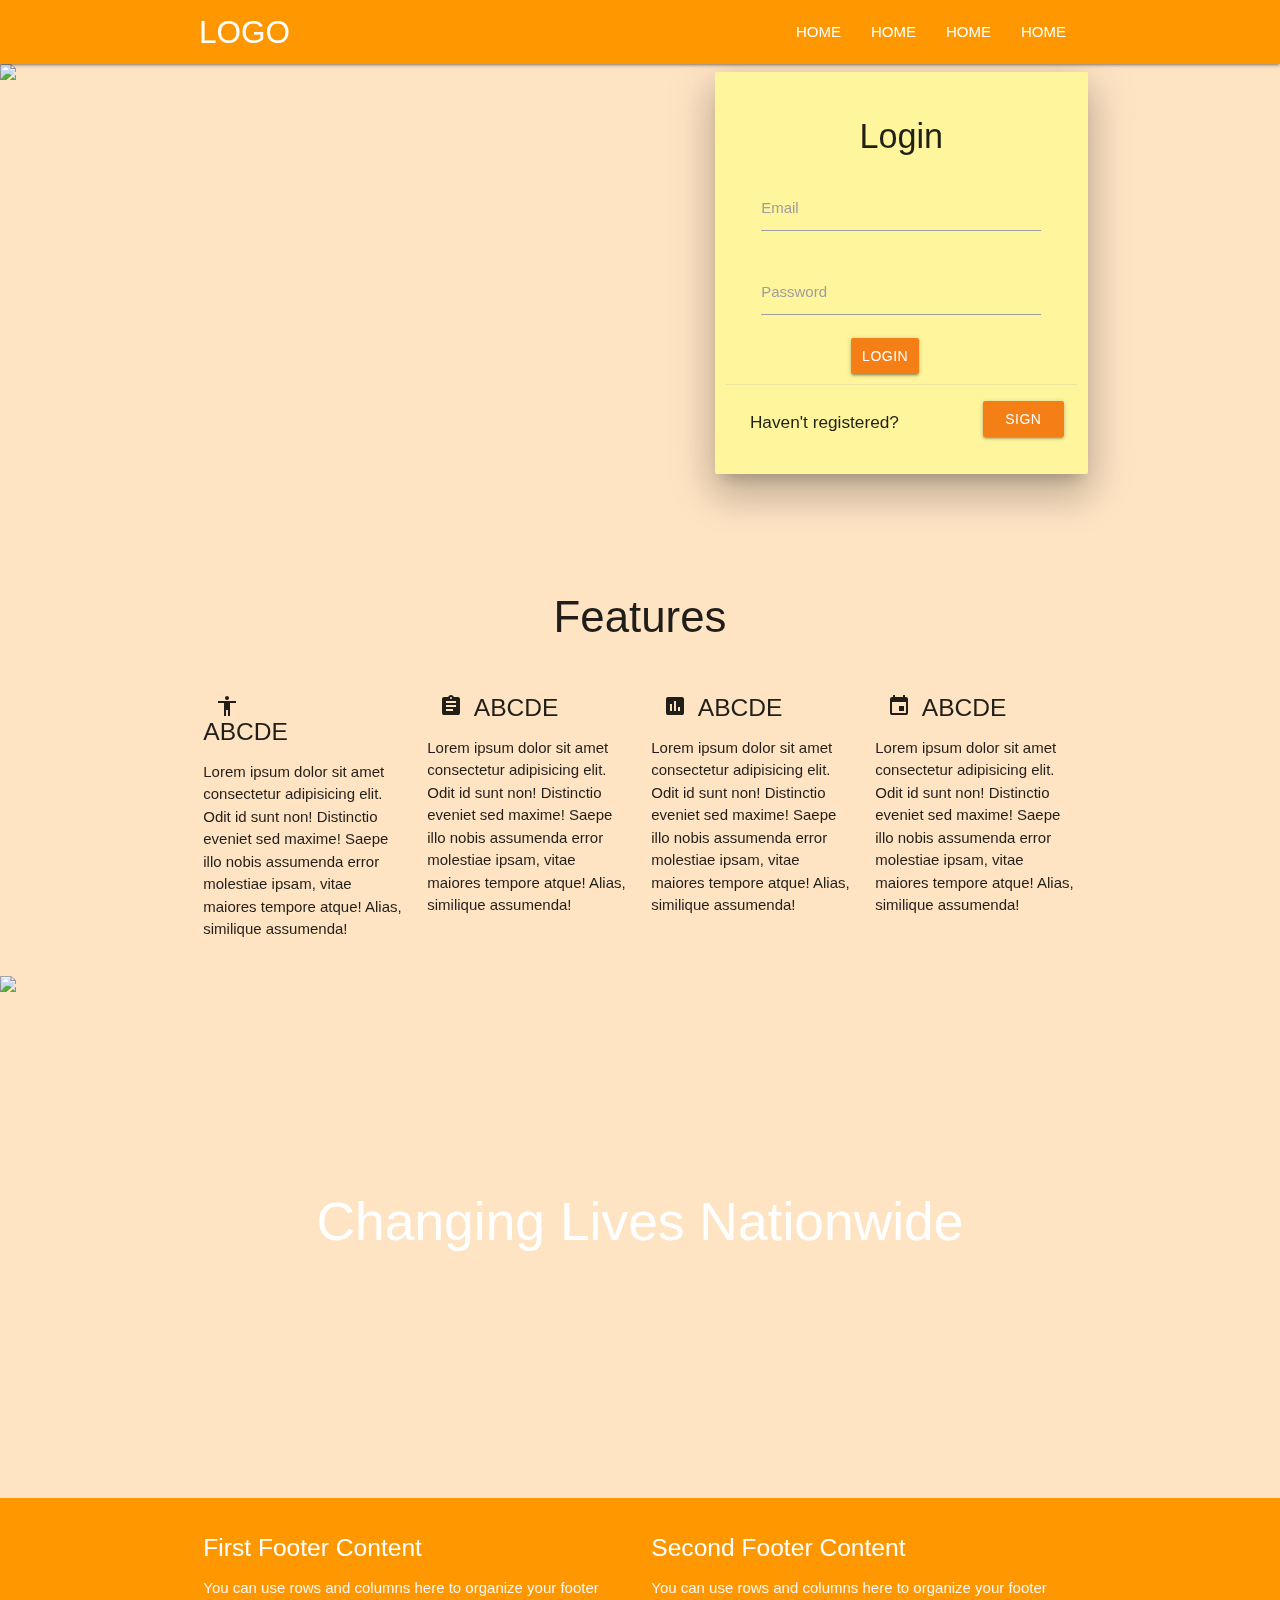
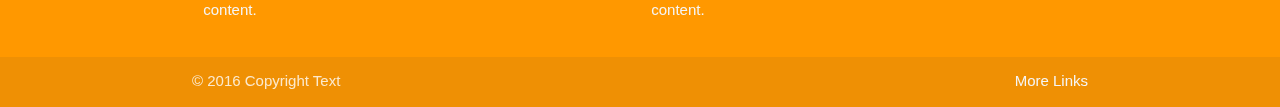
==== SYRUSPROJ/index.html @ 894528aa "added" ====
<!DOCTYPE html>
<html>
  <head>
    <!--Import Google Icon Font-->
    <link href="https://fonts.googleapis.com/icon?family=Material+Icons" rel="stylesheet">
     <!-- Compiled and minified CSS -->
     <link rel="stylesheet" href="https://cdnjs.cloudflare.com/ajax/libs/materialize/1.0.0/css/materialize.min.css">
     <script src="https://cdnjs.cloudflare.com/ajax/libs/jquery/3.3.1/jquery.min.js"></script>
     <script src="https://cdnjs.cloudflare.com/ajax/libs/materialize/1.0.0/js/materialize.min.js"></script>
    
    <!--Let browser know website is optimized for mobile-->
    <meta name="viewport" content="width=device-width, initial-scale=1.0"/>
  </head>

  <body style="background-color:bisque;">
       
    <nav class="orange" style="padding:0px 10px;">
        <div class="nav-wrapper">
          
          <div class="container">  <a href="#" class="brand-logo">LOGO</a>
            <a href="#" class="sidenav-trigger" data-target="mobile-nav"><i class="material-icons" >menu</i></a>
           

            <ul class="right hide-on-med-and-down">
                <li><a href="#">HOME</a></li>
                <li><a href="#">HOME</a></li>
                <li><a href="#">HOME</a></li>
                <li><a href="#">HOME</a></li>
            </ul>
            
            <!-- <img src="#" alt="LOGO" class="brand-logo center hide-on-med-and-up"> -->


            <ul class="sidenav " id="mobile-nav">
                    <li><a href="#">HOME</a></li>
                    <li><a href="#">HOME</a></li>
                    <li><a href="#">HOME</a></li>
                    <li><a href="#">HOME</a></li>
                </ul>
            </div>
        </div>

    </nav> 
    
      <div class="parallax-container ">
          <div class="container body-container light-grey  ">         
              <!-- Modal Trigger -->
              <div class="row">
                  <div class="card yellow lighten-3 col l5 offset-l7 z-depth-5 pulse s10 offset-s1">
                      <div class="card-content ">
                          <h4 class="center">Login</h4>
                          <p><form action="">
                          
                          <div class="input-field col s12">
                            <input type="email" id="email" class="validate">
                            <label for="email" data-error="wrong" data-success="right">Email</label>
                          </div>
      
                          <div class="input-field col s12 ">
                                  <input type="password" id="password" name="password" class="validate">
                                  <label for="password">Password</label>
                          </div>
                          
                        </form></p>
                        <a class="waves-effect waves-light btn modal-trigger col offset-s4 yellow darken-4" href="#">Login</a>&nbsp;
                      </div>
                      <div class="card-action ">
                          <div class="row">
                          <h6  class="col s9">Haven't registered?</h6>
                              <a class="waves-effect waves-light yellow darken-4 btn modal-trigger col s3" href="#modal1">SIGN UP!</a>
                          </div>
                      </div>
                  </div>
                  &nbsp;
      
                
              
              
              </div>
              
              
              <!-- Modal Structure -->
              <div id="modal1" class="modal amber lighten-5">
                <div class="modal-content">
                  <h4>Sign Up</h4>
                  <p><form action="">
                    <div class="input-field col s12 l6">
                      <input type="text" id="name" name="name" class="validate">
                      <label for="name">Name</label>
                    </div>
                    <div class="input-field col s12 l6">
                          <input type="text" id="school_name" name="school_name" class="validate">
                          <label for="school_name">School Name</label>
                        </div>
                        <div class="input-field col s12 l6">
                              <input type="text" id="district" name="district" class="validate">
                              <label for="district">District</label>
                            </div>
                        <div class="input-field col s12 l6">
                              <input type="text" id="qualifications" name="qualifications" class="validate">
                              <label for="qualifications">Qualifications</label>
                      </div>
                      <div class="input-field col s12">
                              <input type="email" id="email" name="email" class="validate">
                              <label for="email" data-error="wrong" data-success="right">Email</label>
                            </div>
                      <div class="input-field col s12 l6">
                              <input type="password" id="password" name="password" class="validate">
                              <label for="password">Password</label>
                      </div>
                      <div class="input-field col s12 l6">
                              <input type="password" id="confirm_password" name="confirm_password" class="validate">
                              <label for="confirm_password">Confirm Password</label>
                      </div>
                    
                  </form></p>
                </div>
                <div class="modal-footer amber lighten-5">
                  
                  <a href="#!" class=" modal-action modal-close waves-effect waves-green btn-flat">Submit</a>
                </div>
              </div>
      </div>
        <div class="parallax"><img class="responsive-image imggg" src="images/burnt.jpg" ></div>
      </div>
      <div class="container ">
        <div class="row">
        <h3 class=" center">Features</h3>
        <div class="col l3 s12">
            <div class="icon-block">
              <h2>  <i class="material-icons col  ">accessibility_new</i></h2>
              <h5>ABCDE</h5>
              <p>Lorem ipsum dolor sit amet consectetur adipisicing elit. Odit id sunt non! Distinctio eveniet sed maxime! Saepe 
                illo nobis assumenda error molestiae ipsam, vitae maiores tempore atque! Alias, similique assumenda!</p>
            </div>
          </div>
            <div class="col l3 s12">
                <div class="icon-block">
                  <h2>  <i class="material-icons col  ">assignment</i></h2>
                  <h5>ABCDE</h5>
                  <p>Lorem ipsum dolor sit amet consectetur adipisicing elit. Odit id sunt non! Distinctio eveniet sed maxime! Saepe 
                    illo nobis assumenda error molestiae ipsam, vitae maiores tempore atque! Alias, similique assumenda!</p>
                </div>
                </div>
            <div class="col l3 s12">
                    <div class="icon-block">
                      <h2>  <i class="material-icons col  ">assessment</i></h2>
                      <h5>ABCDE</h5>
                      <p>Lorem ipsum dolor sit amet consectetur adipisicing elit. Odit id sunt non! Distinctio eveniet sed maxime! Saepe 
                        illo nobis assumenda error molestiae ipsam, vitae maiores tempore atque! Alias, similique assumenda!</p>
                    </div>
            </div>
              <div class="col l3 s12">
                        <div class="icon-block">
                          <h2>  <i class="material-icons col  ">event</i></h2>
                          <h5>ABCDE</h5>
                          <p>Lorem ipsum dolor sit amet consectetur adipisicing elit. Odit id sunt non! Distinctio eveniet sed maxime! Saepe 
                            illo nobis assumenda error molestiae ipsam, vitae maiores tempore atque! Alias, similique assumenda!</p>
                        </div>       
              </div>
                  
      </div>
    </div>
      <div class="parallax-container center valign-wrapper">
        <div class="container body-contanier">
          <div class="center white-text">
            <div class="row">
              <div class="col s12" style="margin:auto" id="hehe"><h2>Changing Lives Nationwide</h2></div></div>
          </div>
        </div>
          <div class="parallax"><img class="responsive-image imggg" src="images/burnt.jpg" ></div>
        </div>
        
      

&nbsp;
    <footer class="page-footer orange">
        <div class="container">
            <div class="row">
                <div class="col s12 m8 l6">
                    <h5 class="white-text">First Footer Content</h5>
                    <p class="grey-text text-lighten-4">You can use rows and columns here to organize your footer content.</p>
                </div>
                <div class="col s12 m4 l6">
                    <h5 class="white-text">Second Footer Content</h5>
                    <p class="grey-text text-lighten-4">You can use rows and columns here to organize your footer content.</p>
                </div>
            </div>
        </div>
        <div class="footer-copyright">
            <div class="container">
                © 2016 Copyright Text
                <a class="grey-text text-lighten-4 right" href="#!">More Links</a>
            </div>
        </div>
    </footer>

    <!--JavaScript at end of body for optimized loading
    <script>
        $(document).ready(function(){
            $('.sidenav').sidenav();
        });
    </script>-->
     <script src="https://cdnjs.cloudflare.com/ajax/libs/jquery/3.3.1/jquery.min.js"></script>
    <script src="https://cdnjs.cloudflare.com/ajax/libs/materialize/1.0.0/js/materialize.min.js"></script>
   
    <script type="text/javascript" src="app.js"> </script>
  </body>
</html>
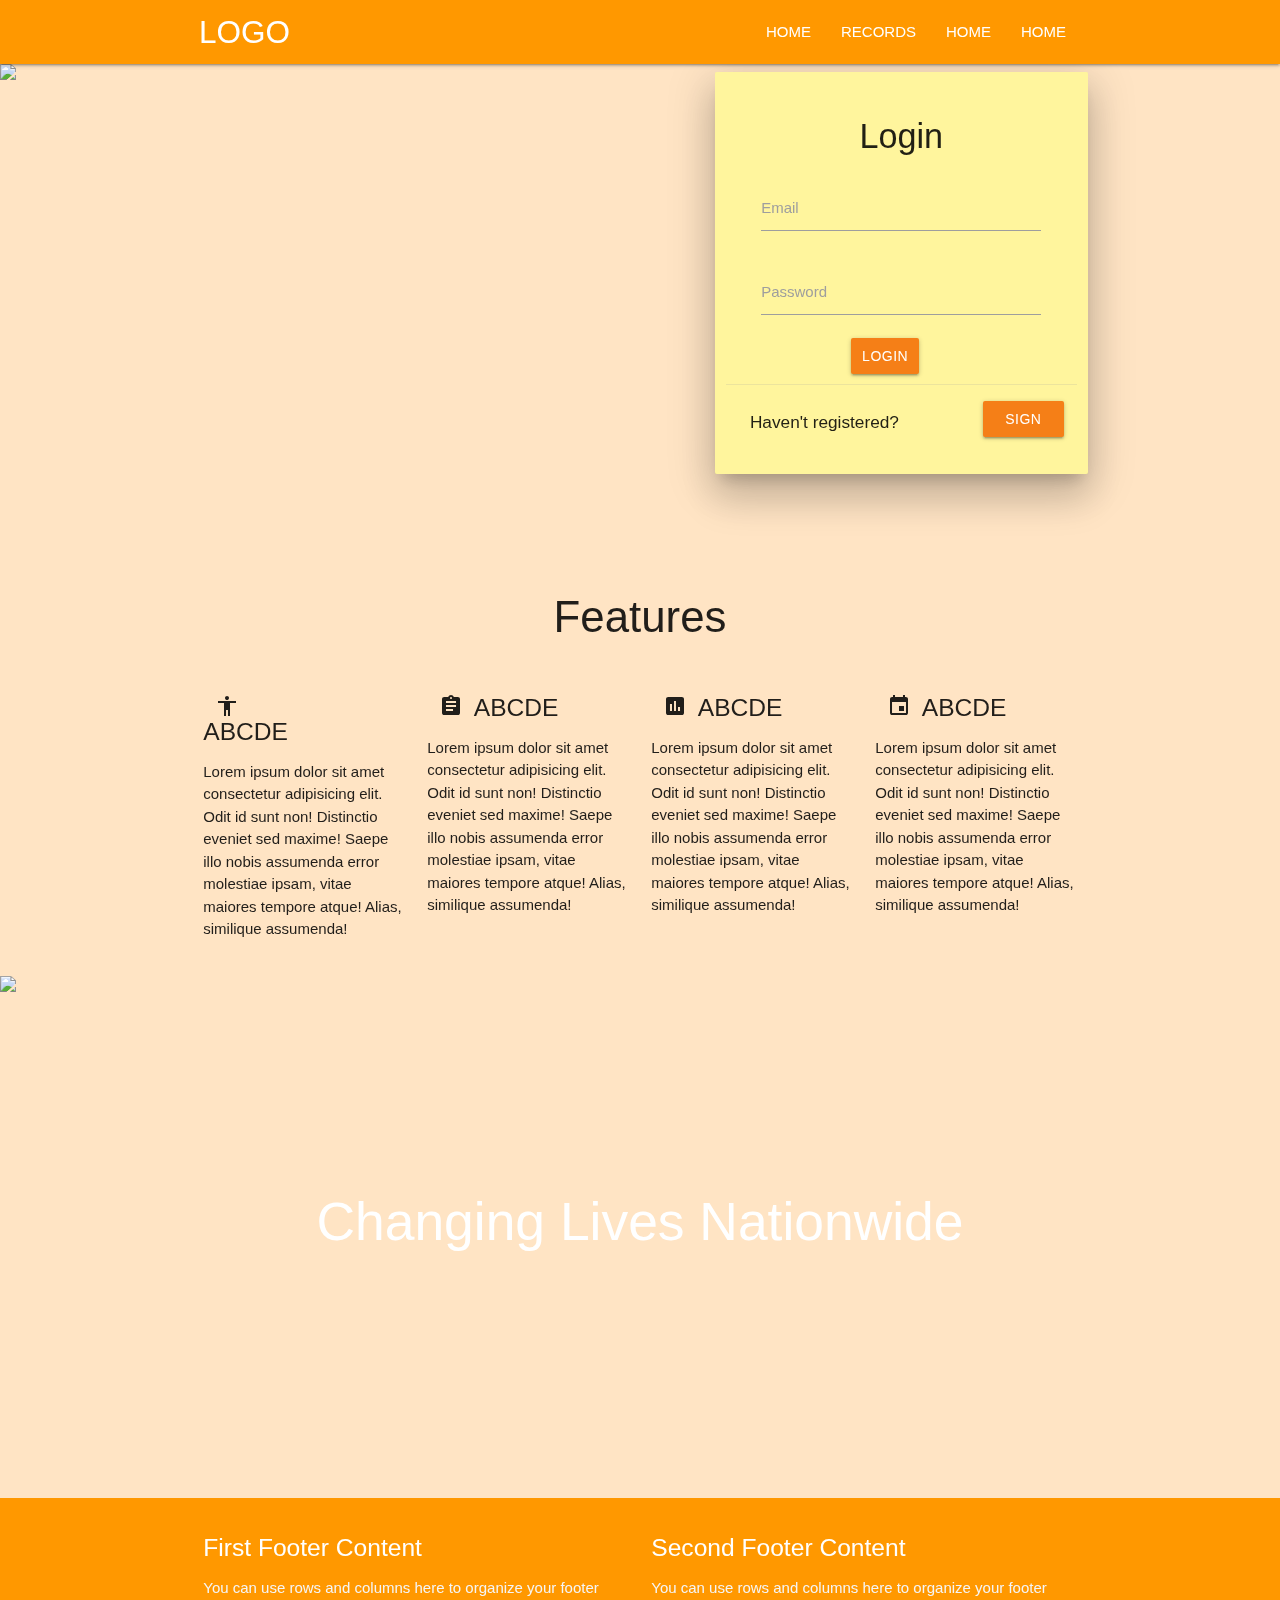
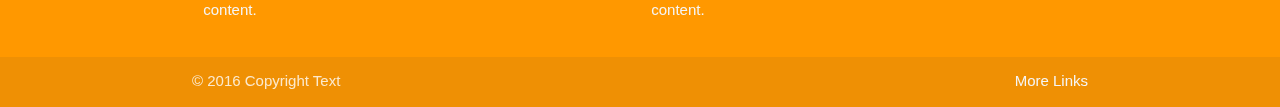
==== commit 6c0a3b24: "Index and records(bland)" ====
--- a/SYRUSPROJ/index.html
+++ b/SYRUSPROJ/index.html
@@ -23,7 +23,7 @@
 
             <ul class="right hide-on-med-and-down">
                 <li><a href="#">HOME</a></li>
-                <li><a href="#">HOME</a></li>
+                <li><a href="record.html">RECORDS</a></li>
                 <li><a href="#">HOME</a></li>
                 <li><a href="#">HOME</a></li>
             </ul>
@@ -33,7 +33,7 @@
 
             <ul class="sidenav " id="mobile-nav">
                     <li><a href="#">HOME</a></li>
-                    <li><a href="#">HOME</a></li>
+                    <li><a href="record.html">RECORDS</a></li>
                     <li><a href="#">HOME</a></li>
                     <li><a href="#">HOME</a></li>
                 </ul>
@@ -168,7 +168,7 @@
               <div class="col s12" style="margin:auto" id="hehe"><h2>Changing Lives Nationwide</h2></div></div>
           </div>
         </div>
-          <div class="parallax"><img class="responsive-image imggg" src="images/burnt.jpg" ></div>
+          <div class="parallax" id="oops"><img class="responsive-image imggg" src="images/burn2.jpg" ></div>
         </div>
         
       
